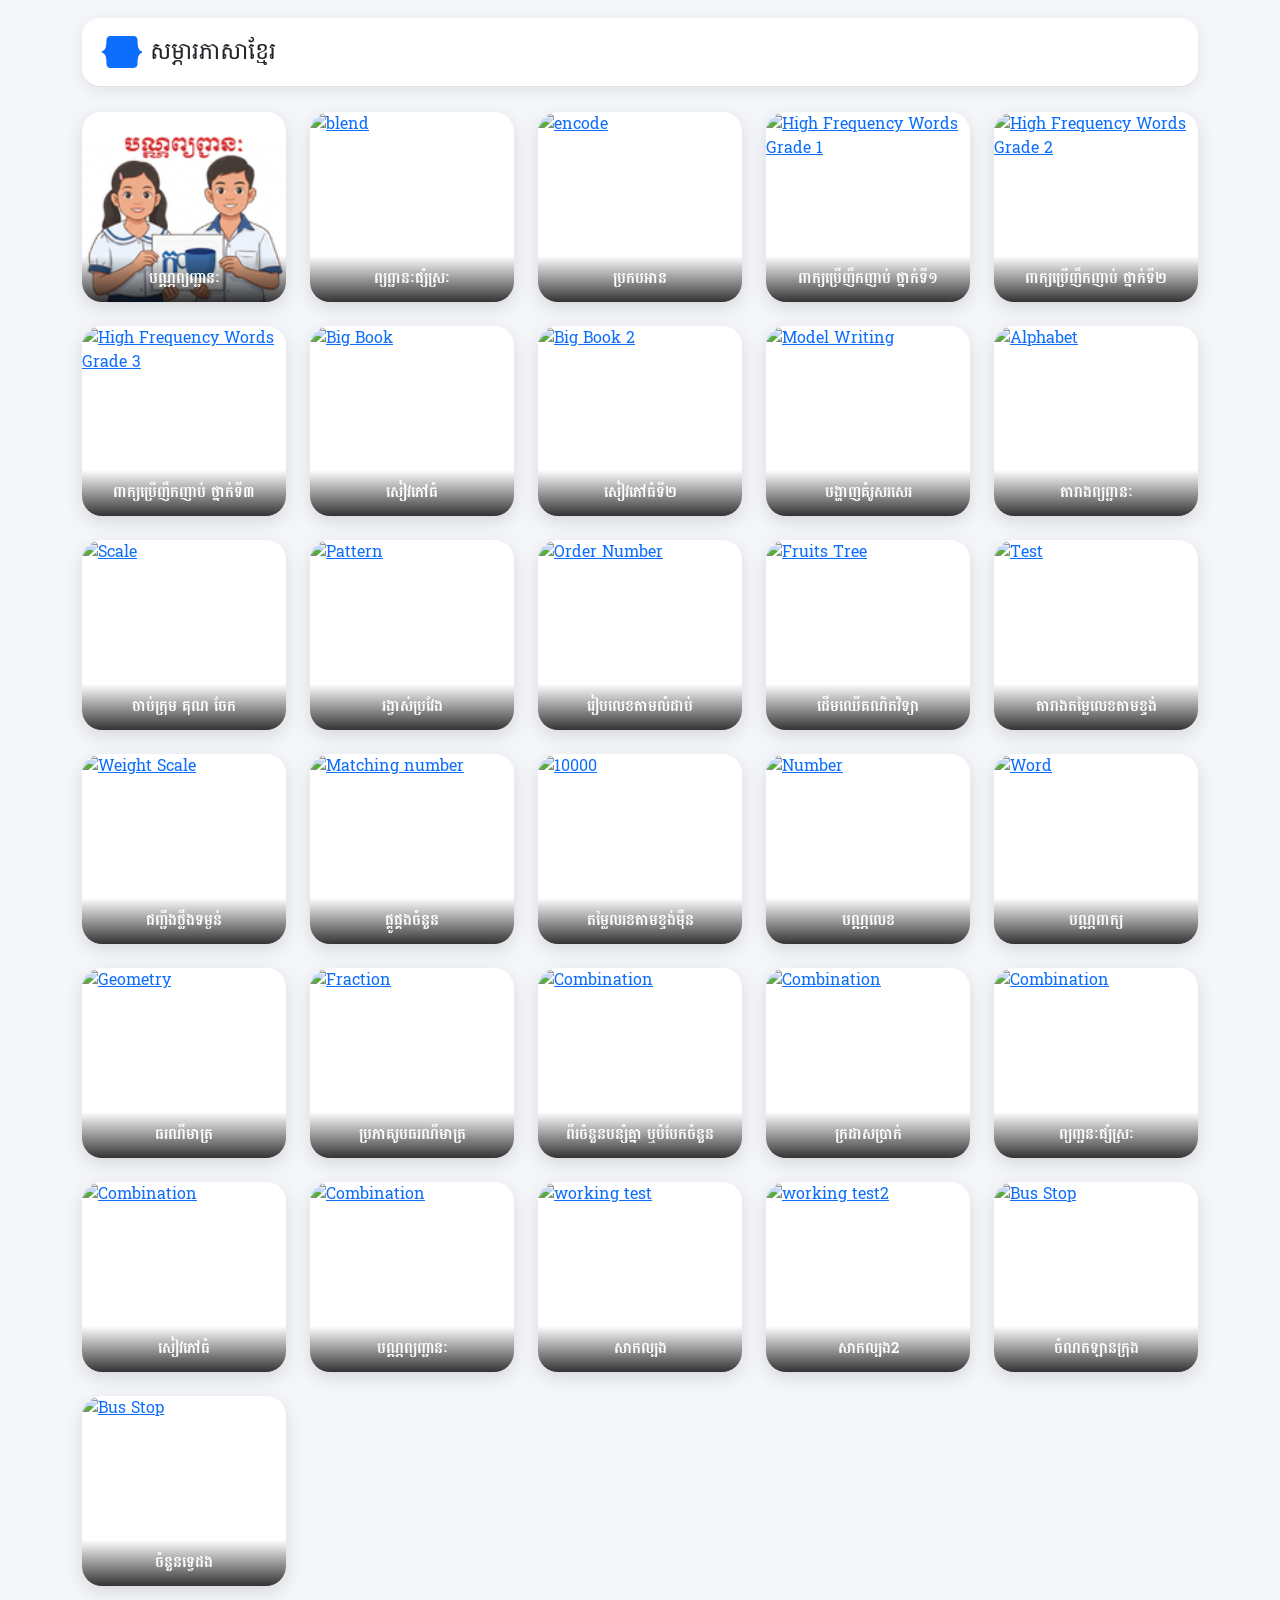
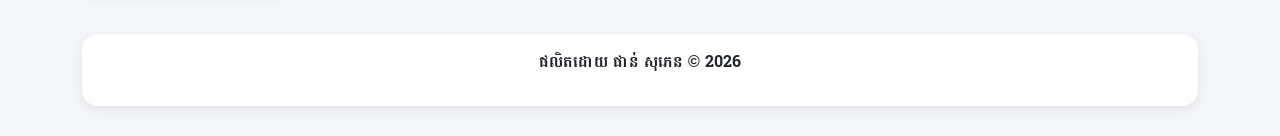
==== index.html @ cfbcb9c6 "Update index.html" ====
<!DOCTYPE html>
<html lang="en">

<head>
<meta charset="UTF-8">
<meta name="viewport" content="width=device-width, initial-scale=1.0">

<title>សម្ភារភាសាខ្មែរ</title>

<link rel="stylesheet" href="https://cdn.jsdelivr.net/npm/bootstrap@5.0.2/dist/css/bootstrap.min.css">

<!-- Khmer Font -->
<link rel="preconnect" href="https://fonts.googleapis.com">
<link rel="preconnect" href="https://fonts.gstatic.com" crossorigin>
<link href="https://fonts.googleapis.com/css2?family=Battambang&display=swap" rel="stylesheet">

<style>
body{
    background:#f4f6f9;
    margin:0;
    padding:0;
    font-family:'Battambang',sans-serif;
}

/* =========================
   KHMER FONT
========================= */
.font-khmer{
    font-family:'Battambang',sans-serif;
}

/* =========================
   HEADER
========================= */
header{
    background:white;
    border-radius:18px;
    padding:12px 20px;
    margin-top:18px;
    box-shadow: 0 4px 15px rgba(0,0,0,0.08);
}

.bi{
    fill:#0d6efd;
}

/* =========================
   GRID
========================= */
.gridbox{
    display:grid;
    grid-template-columns: repeat(auto-fit,minmax(180px,1fr));
    gap:24px;
    margin-top:25px;
    margin-bottom:40px;
}

/* =========================
   CARD
========================= */
.divclass{
    background:white;
    border-radius:20px;
    overflow:hidden;
    position:relative;
    box-shadow: 0 6px 18px rgba(0,0,0,0.12);
    transition: transform 0.25s ease, box-shadow 0.25s ease;
    cursor:pointer;
}

.divclass:hover{
    transform: translateY(-8px) scale(1.02);
    box-shadow: 0 14px 28px rgba(0,0,0,0.18);
}

.divclass:active{
    transform:scale(0.96);
}

/* =========================
   IMAGE
========================= */
.divclass img{
    width:100%;
    height:190px;
    object-fit:cover;
    display:block;
    background:white;
}

/* =========================
   LABEL
========================= */
.divclass::after{
    content:attr(data-title);
    position:absolute;
    left:0;
    bottom:0;
    width:100%;
    padding:12px;
    text-align:center;
    color:white;
    font-size:15px;
    font-weight:bold;
    background: linear-gradient(transparent, rgba(0,0,0,0.8));
}

/* =========================
   FOOTER
========================= */
footer{
    margin-bottom:30px;
}

.copyright{
    background:white;
    border-radius:16px;
    padding:16px;
    box-shadow: 0 4px 12px rgba(0,0,0,0.08);
}

/* =========================
   RESPONSIVE
========================= */
@media(max-width:768px){
    .gridbox{
        grid-template-columns: repeat(auto-fit,minmax(140px,1fr));
        gap:16px;
    }
    .divclass img{
        height:140px;
    }
    .fs-4{
        font-size:20px !important;
    }
}
</style>
</head>

<body>

<svg style="display: none;">
<symbol id="bootstrap" viewBox="0 0 118 94">
<path fill-rule="evenodd" clip-rule="evenodd" d="M24.509 0c-6.733 0-11.715 5.893-11.492 12.284.214 6.14-.064 14.092-2.066 20.577C8.943 39.365 5.547 43.485 0 44.014v4.972c5.547.529 8.943 4.649 10.951 11.153 2.002 6.485 2.28 14.437 2.066 20.577C12.794 88.106 17.776 94 24.51 94H93.5c6.733 0 11.714-5.893 11.491-12.284-.214-6.14.064-14.092 2.066-20.577 2.009-6.504 5.396-10.624 10.943-11.153v-4.972c-5.547-.529-8.934-4.649-10.943-11.153-2.002-6.484-2.28-14.437-2.066-20.577C105.214 5.893 100.233 0 93.5 0H24.508z"></path>
</symbol>
</svg>

<main>
<div class="container">
<header class="d-flex flex-wrap justify-content-center py-3 mb-4 border-bottom">
<a href="index.html" class="d-flex align-items-center mb-3 mb-md-0 me-md-auto text-dark text-decoration-none">
<svg class="bi me-2" width="40" height="32"><use xlink:href="#bootstrap"></use></svg>
<span class="fs-4 font-khmer">សម្ភារភាសាខ្មែរ</span>
</a>
</header>
</div>

<!-- =========================
      GRID CARDS
========================= -->
<div class="container">
<div class="gridbox">

<div class="divclass" data-title="បណ្ណព្យញ្ជានៈ">
<a href="./consonants/index.html"><img src="image/a.png" alt="Consonants"></a>
</div>

<div class="divclass" data-title="ព្យព្ជានៈផ្សំស្រៈ">
<a href="./blend/index.html"><img src="image/b.jpg" alt="blend"></a>
</div>

<div class="divclass" data-title="ប្រកបអាន">
<a href="./encode/index.html"><img src="image/dot.jpg" alt="encode"></a>
</div>

<div class="divclass" data-title="ពាក្យប្រើញឹកញាប់ ថ្នាក់ទី១">
<a href="./High Frequency Words/index.html"><img src="image/exp.png" alt="High Frequency Words Grade 1"></a>
</div>

<div class="divclass" data-title="ពាក្យប្រើញឹកញាប់ ថ្នាក់ទី២">
<a href="./High Frequency Words 2/index.html"><img src="image/exp.png" alt="High Frequency Words Grade 2"></a>
</div>

<div class="divclass" data-title="ពាក្យប្រើញឹកញាប់ ថ្នាក់ទី៣">
<a href="./High Frequency Words 3/index.html"><img src="image/exp.png" alt="High Frequency Words Grade 3"></a>
</div>

<div class="divclass" data-title="សៀវភៅធំ">
<a href="./Big Book/index.html"><img src="image/add.png" alt="Big Book"></a>
</div>

<div class="divclass" data-title="សៀវភៅធំទី២">
<a href="./Big Book 2/index.html"><img src="image/numberline.png" alt="Big Book 2"></a>
</div>

<div class="divclass" data-title="បង្ហាញគំរូសរសេរ">
<a href="./Model Writing/index.html"><img src="image/3.png" alt="Model Writing"></a>
</div>

<div class="divclass" data-title="តារាងព្យព្ជានៈ">
<a href="./Alphabet/index.html"><img src="image/clock.png" alt="Alphabet"></a>
</div>

<div class="divclass" data-title="ចាប់ក្រុម គុណ ចែក">
<a href="./scale/scale.html"><img src="image/Group.png" alt="Scale"></a>
</div>

<div class="divclass" data-title="រង្វាស់ប្រវែង">
<a href="./patterning/pattern.html"><img src="image/measure.png" alt="Pattern"></a>
</div>

<div class="divclass" data-title="រៀបលេខតាមលំដាប់">
<a href="./ordernumber/index.html"><img src="image/order.png" alt="Order Number"></a>
</div>

<div class="divclass" data-title="ដើមឈើគណិតវិទ្យា">
<a href="./Tree/index.html"><img src="image/tree.png" alt="Fruits Tree"></a>
</div>

<div class="divclass" data-title="តារាងតម្លៃលេខតាមខ្ទង់">
<a href="./Test/index.html"><img src="image/writing.png" alt="Test"></a>
</div>

<div class="divclass" data-title="ជញ្ជីងថ្លឹងទម្ងន់">
<a href="./Weight Scale/Index.html"><img src="image/scale.png" alt="Weight Scale"></a>
</div>

<div class="divclass" data-title="ផ្គូផ្គងចំនួន">
<a href="./Matching Number/index.html"><img src="image/matching number.png" alt="Matching number"></a>
</div>

<div class="divclass" data-title="តម្លៃលរខតាមខ្ទង់ម៉ឺន">
<a href="./10000 place value/index.html"><img src="image/10000.png" alt="10000"></a>
</div>

<div class="divclass" data-title="បណ្ណលេខ">
<a href="./Number card/index.html"><img src="image/number.png" alt="Number"></a>
</div>

<div class="divclass" data-title="បណ្ណពាក្យ">
<a href="./Words card/index.html"><img src="image/word.png" alt="Word"></a>
</div>

<div class="divclass" data-title="ធរណីមាត្រ">
<a href="./Geometry/index.html"><img src="image/geometry.png" alt="Geometry"></a>
</div>

<div class="divclass" data-title="ប្រភាគរូបធរណីមាត្រ">
<a href="./New Fraction/Shape fraction.html"><img src="image/fraction.png" alt="Fraction"></a>
</div>

<div class="divclass" data-title="ពីរចំនួនបន្សំគ្នា ឬបំបែកចំនួន">
<a href="./combination/index.html"><img src="image/combination.png" alt="Combination"></a>
</div>

<div class="divclass" data-title="ក្រដាសប្រាក់">
<a href="./Currency/index.html"><img src="image/combination.png" alt="Combination"></a>
</div>

<div class="divclass" data-title="ព្យញ្ជនៈផ្សំស្រៈ">
<a href="./alphabet/index.html"><img src="image/combination.png" alt="Combination"></a>
</div>

<div class="divclass" data-title="សៀវភៅធំ">
<a href="./Big book/index.html"><img src="image/combination.png" alt="Combination"></a>
</div>

<div class="divclass" data-title="បណ្ណព្យញ្ជានៈ">
<a href="./Consonant flash cards/index.html"><img src="image/combination.png" alt="Combination"></a>
</div>

<div class="divclass" data-title="សាកល្បង">
<a href="./Working test/index.html"><img src="image/combination.png" alt="working test"></a>
</div>

<div class="divclass" data-title="សាកល្បង2">
<a href="./Working test2/index.html"><img src="image/combination.png" alt="working test2"></a>
</div>

 <div class="divclass" data-title="ចំណតឡានក្រុង">
<a href="./Bus Stop/index.html"><img src="image/combination.png" alt="Bus Stop"></a>
</div>

 <div class="divclass" data-title="ចំនួនទ្វេដង">
<a href="./Double/index.html"><img src="image/combination.png" alt="Bus Stop"></a>
</div>
   
</div>
</div>
</main>

<!-- =========================
      FOOTER
========================= -->
<footer class="container mt-5">
<div class="copyright text-center">
<p class="font-khmer"><strong>ផលិតដោយ ផាន់ សុភេន © <span id="year"></span></strong></p>
</div>
</footer>

<!-- =========================
      JAVASCRIPT
========================= -->
<script>
/* =========================
   YEAR
========================= */
document.getElementById("year").innerHTML = new Date().getFullYear();

/* =========================
   CARD ANIMATION
========================= */
const cards = document.querySelectorAll(".divclass");
window.addEventListener("load",()=>{
    cards.forEach((card,index)=>{
        card.style.opacity="0";
        card.style.transform="translateY(30px)";
        setTimeout(()=>{
            card.style.transition="all 0.5s ease";
            card.style.opacity="1";
            card.style.transform="translateY(0)";
        },index*70);
    });
});

/* =========================
   TOUCH EFFECT
========================= */
cards.forEach(card=>{
    card.addEventListener("pointerdown",()=>{
        card.style.transform="scale(0.95)";
    });
    card.addEventListener("pointerup",()=>{
        card.style.transform="";
    });
    card.addEventListener("pointerleave",()=>{
        card.style.transform="";
    });
});
</script>

</body>
</html>
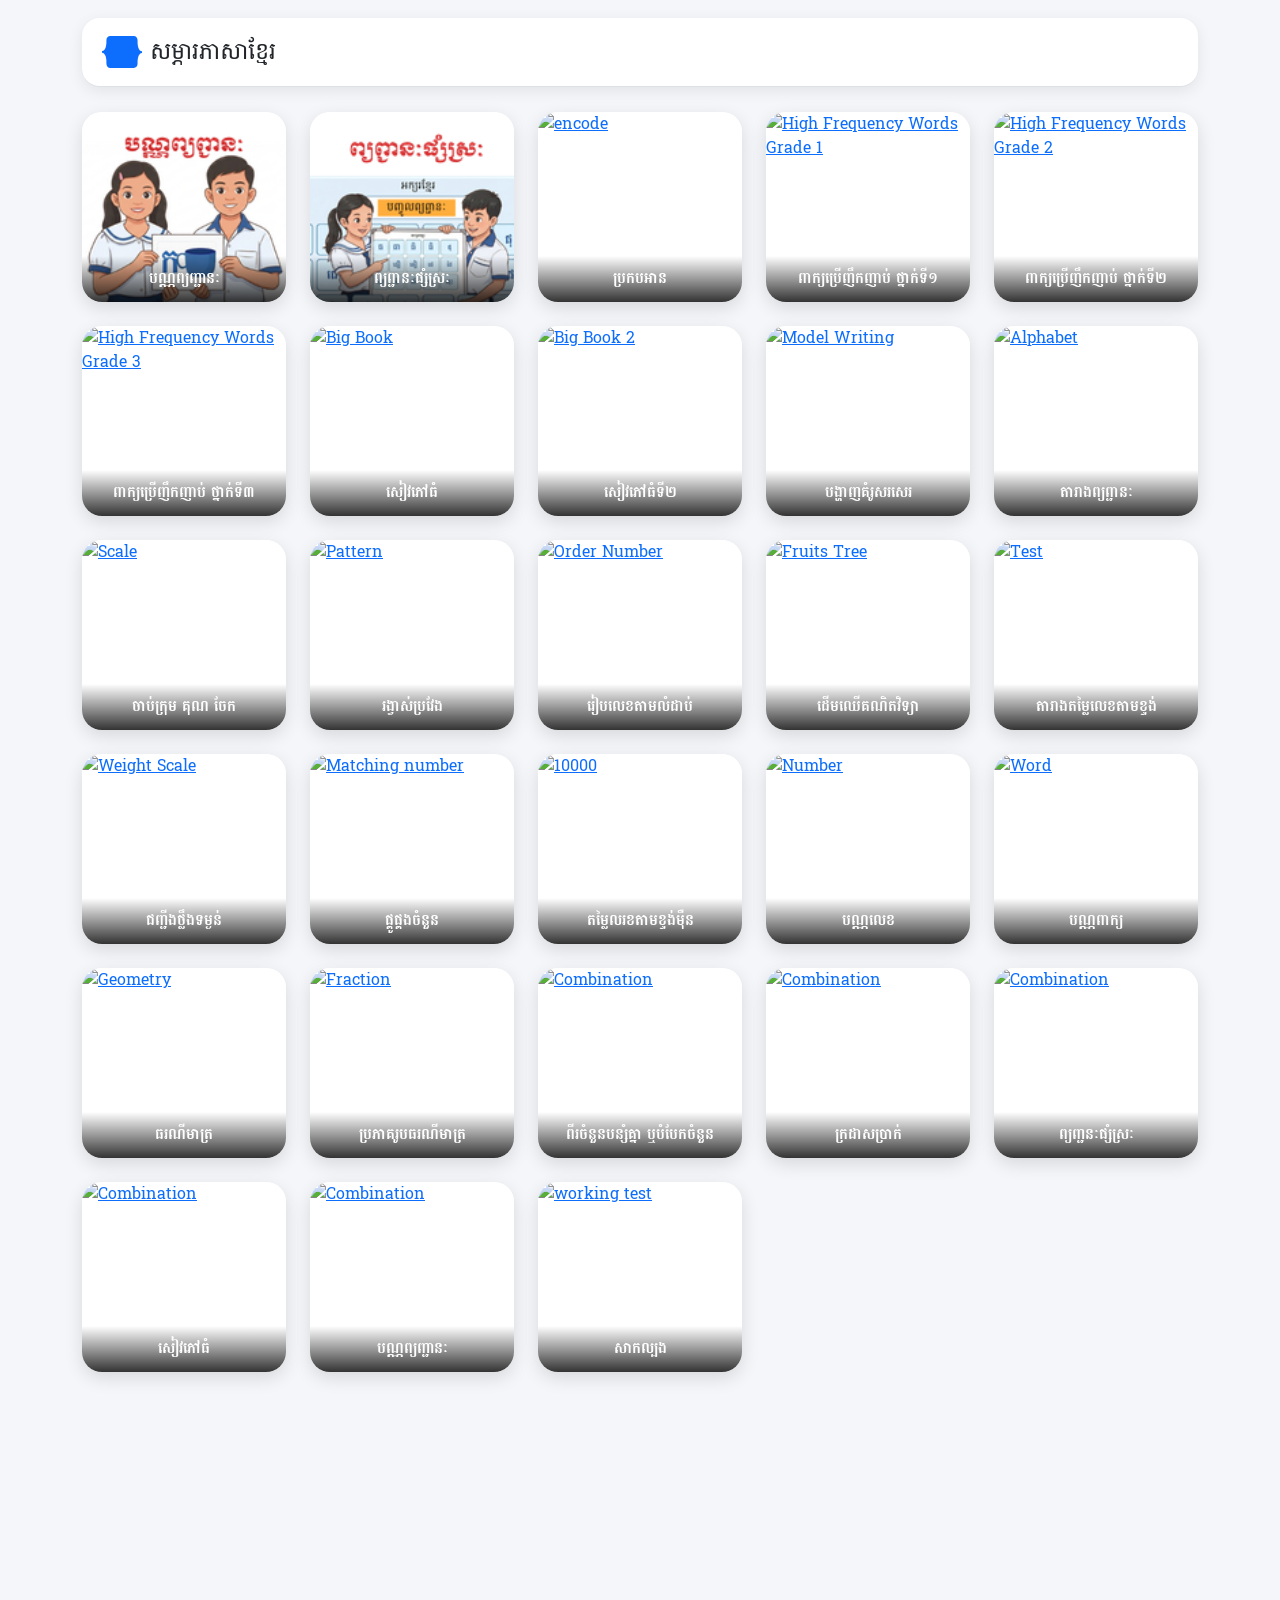
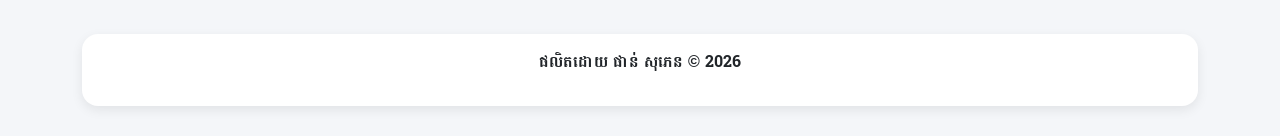
==== commit 6dd5b2f6: "Update index.html" ====
--- a/index.html
+++ b/index.html
@@ -166,7 +166,7 @@
 </div>
 
 <div class="divclass" data-title="ព្យព្ជានៈផ្សំស្រៈ">
-<a href="./blend/index.html"><img src="image/b.jpg" alt="blend"></a>
+<a href="./blend/index.html"><img src="image/b.png" alt="blend"></a>
 </div>
 
 <div class="divclass" data-title="ប្រកបអាន">
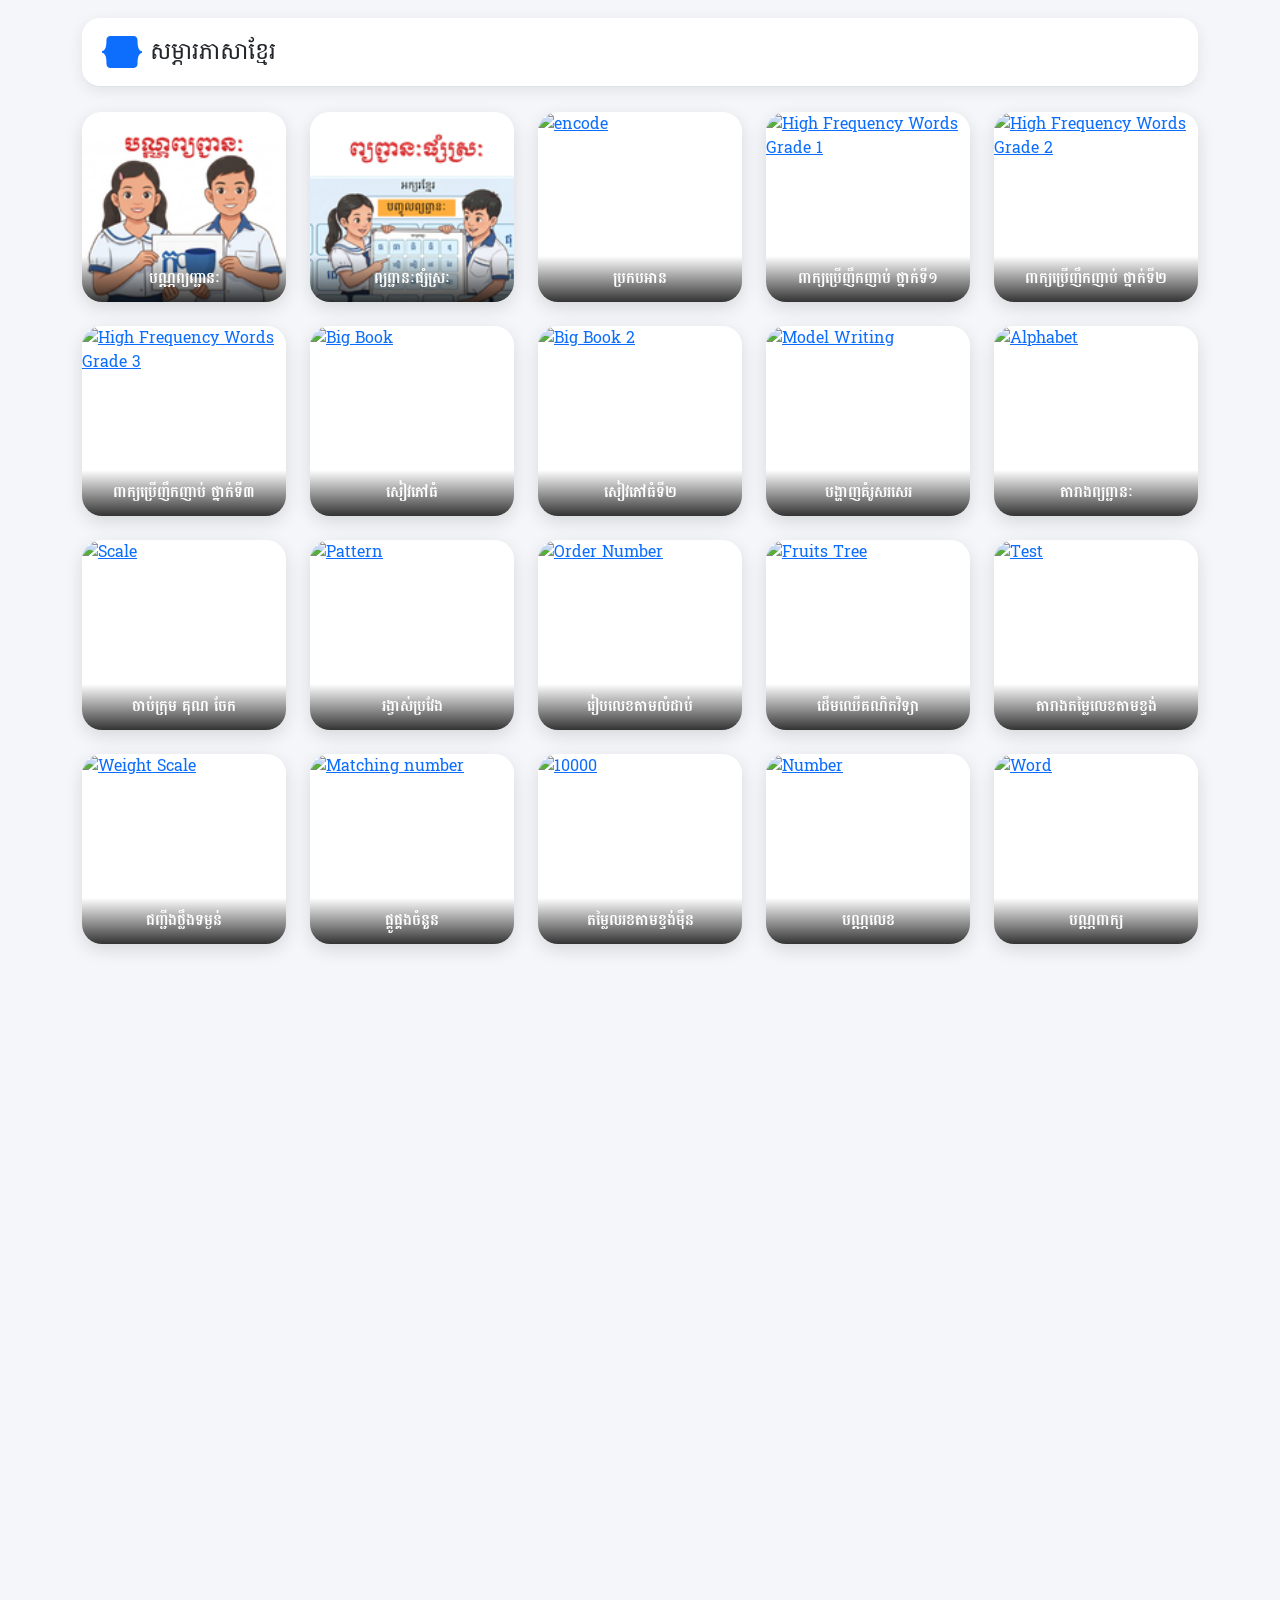
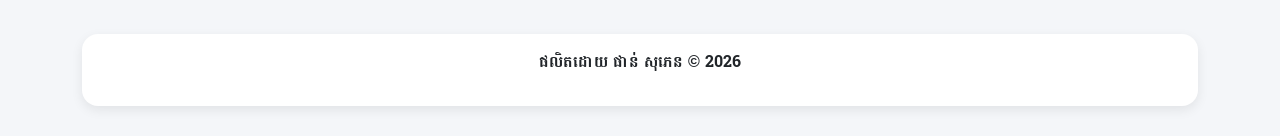
==== commit 44ebc6d0: "Update index.html" ====
--- a/index.html
+++ b/index.html
@@ -170,7 +170,7 @@
 </div>
 
 <div class="divclass" data-title="ប្រកបអាន">
-<a href="./encode/index.html"><img src="image/dot.jpg" alt="encode"></a>
+<a href="./encode/index.html"><img src="image/c.png" alt="encode"></a>
 </div>
 
 <div class="divclass" data-title="ពាក្យប្រើញឹកញាប់ ថ្នាក់ទី១">
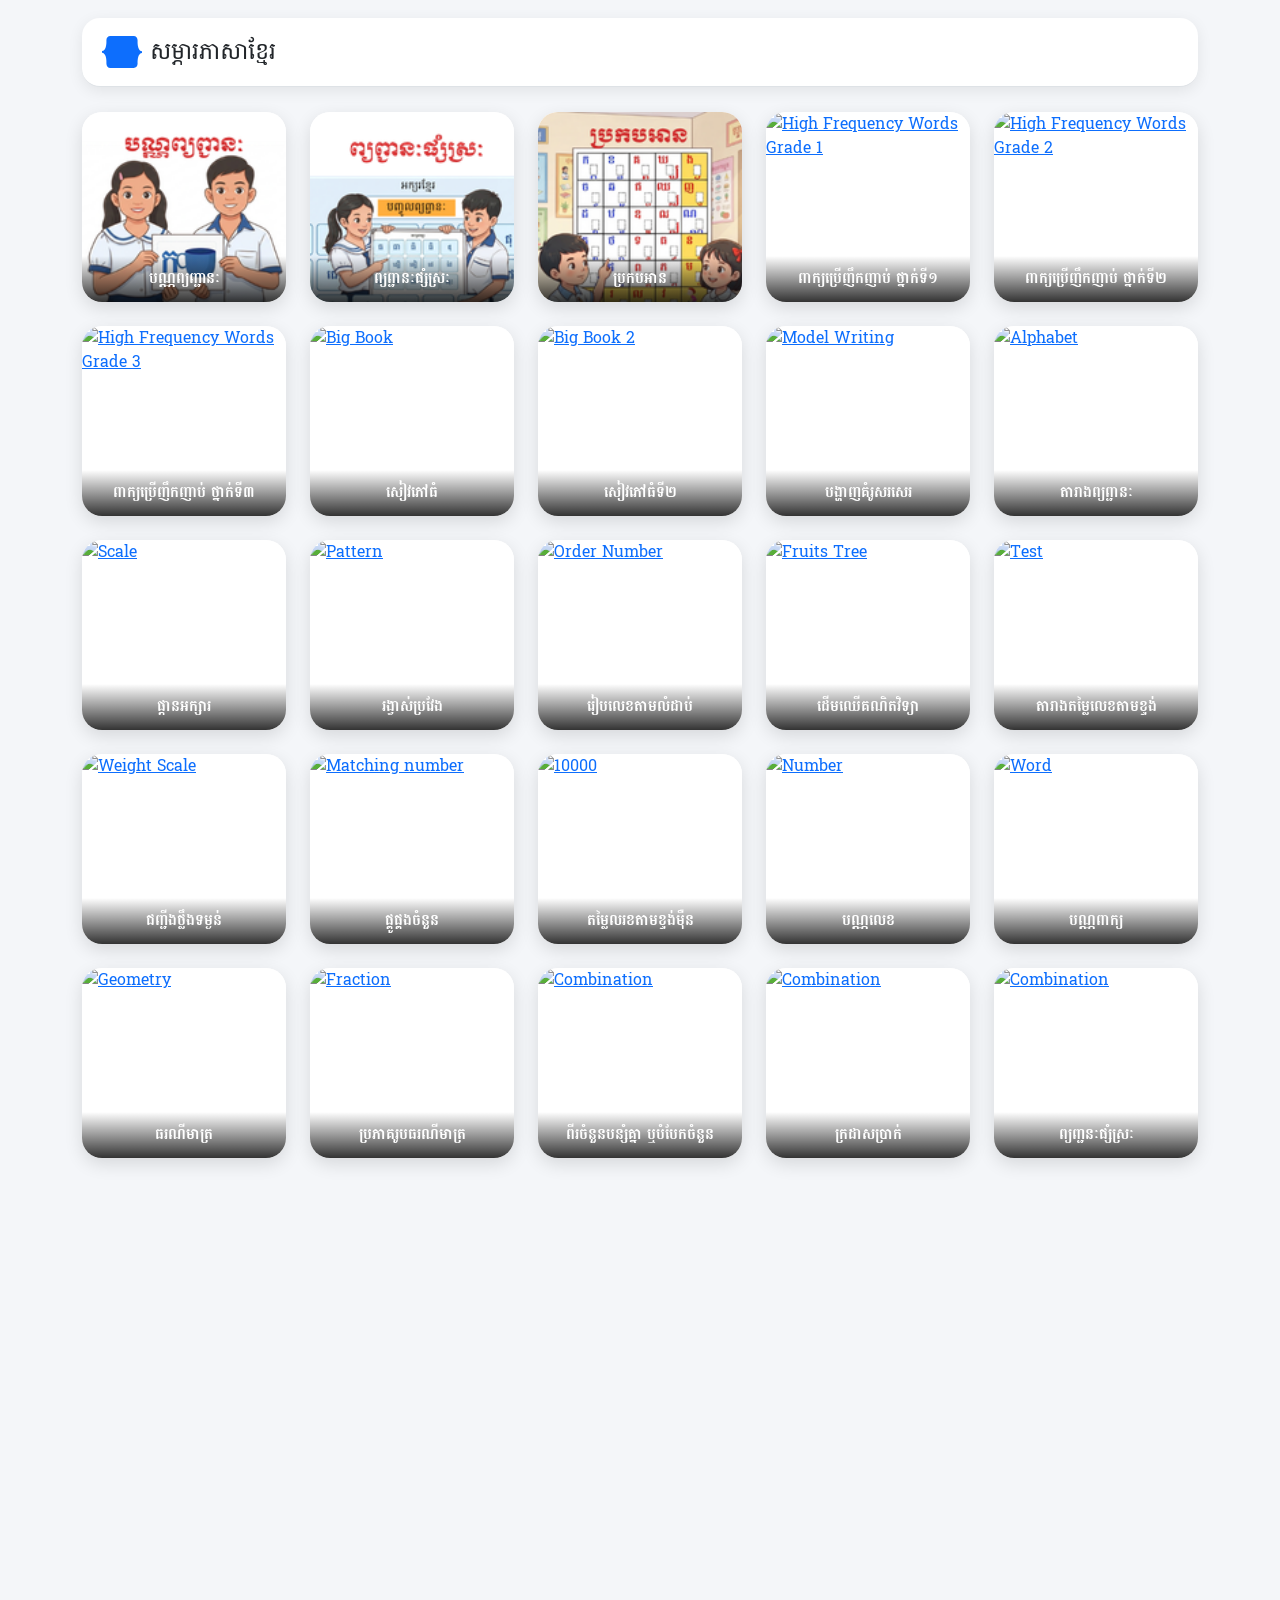
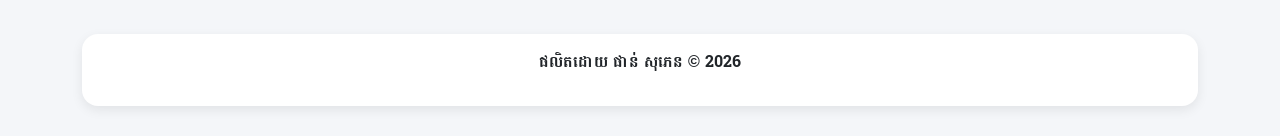
==== commit ec12cd7c: "Update index.html" ====
--- a/index.html
+++ b/index.html
@@ -201,8 +201,8 @@
 <a href="./Alphabet/index.html"><img src="image/clock.png" alt="Alphabet"></a>
 </div>
 
-<div class="divclass" data-title="ចាប់ក្រុម គុណ ចែក">
-<a href="./scale/scale.html"><img src="image/Group.png" alt="Scale"></a>
+<div class="divclass" data-title="ផ្តានអក្សារ">
+<a href="./Trace letters/trace.html"><img src="image/Group.png" alt="Scale"></a>
 </div>
 
 <div class="divclass" data-title="រង្វាស់ប្រវែង">
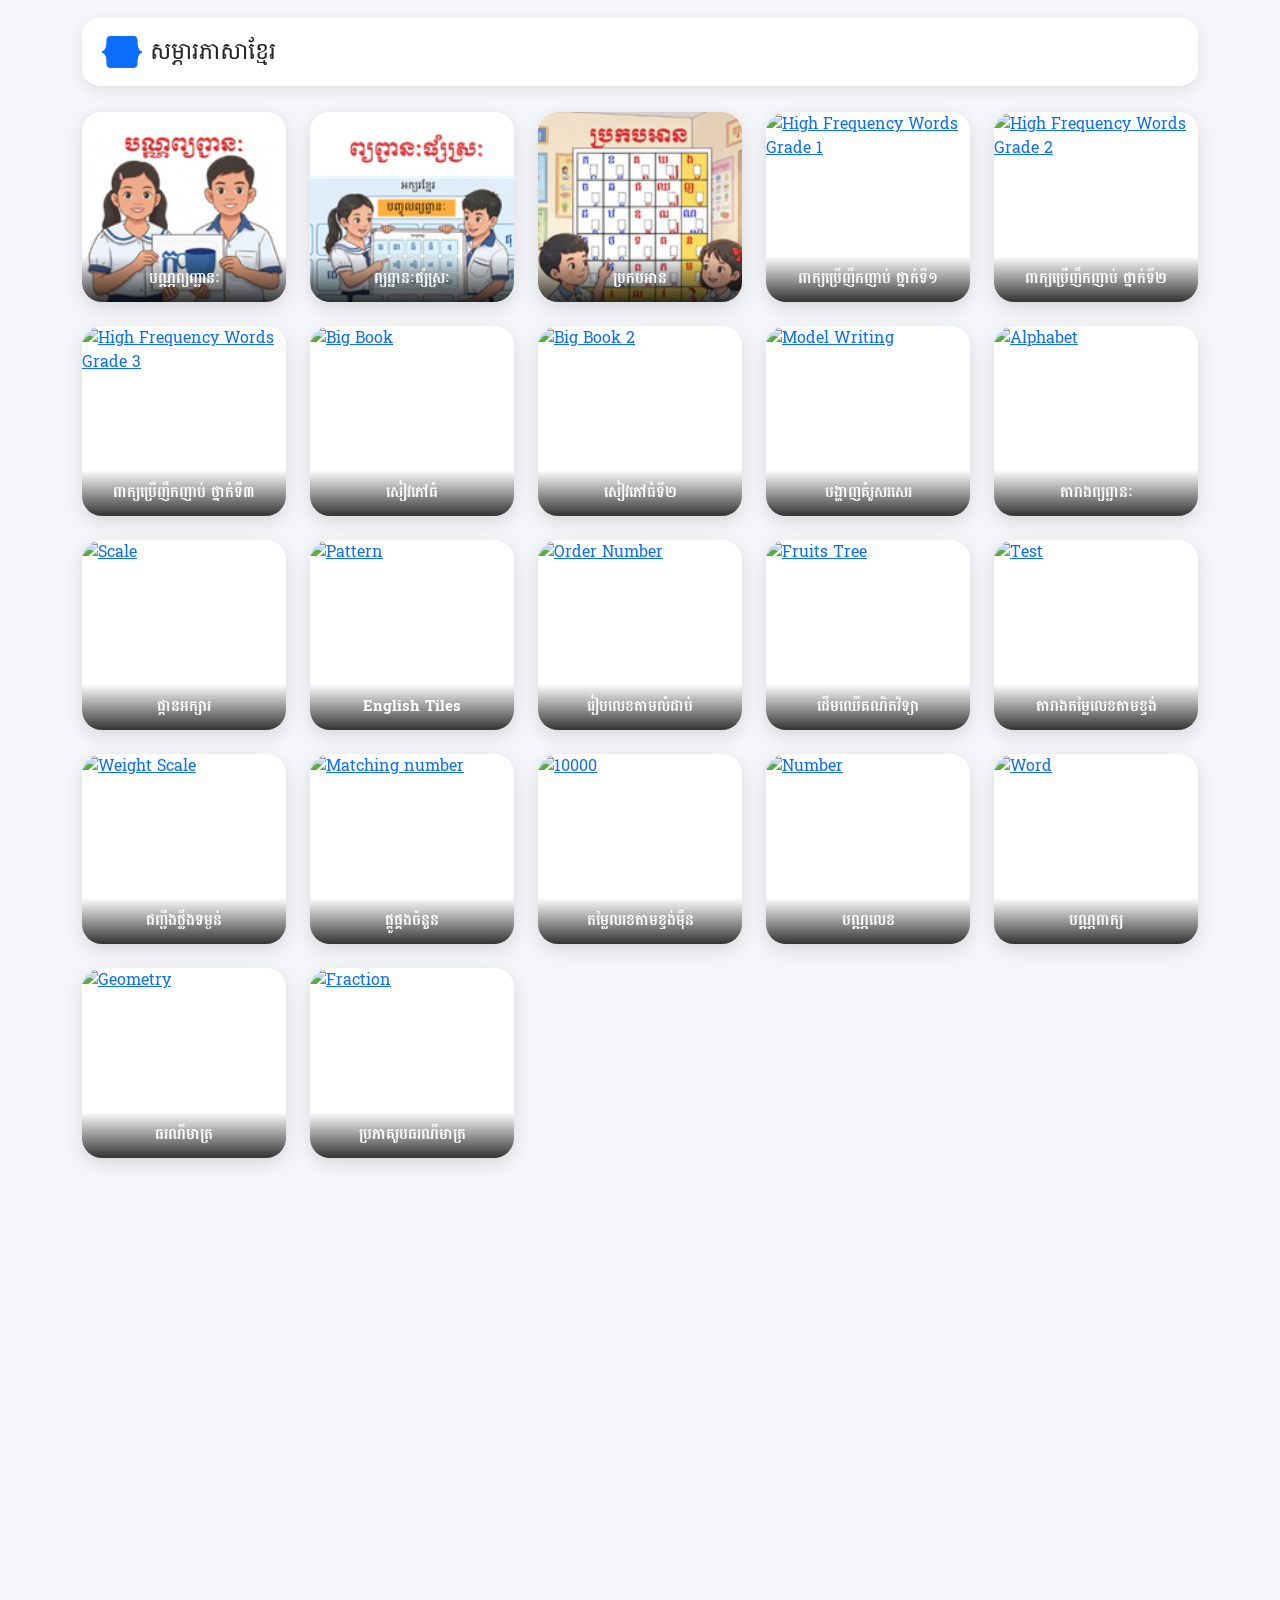
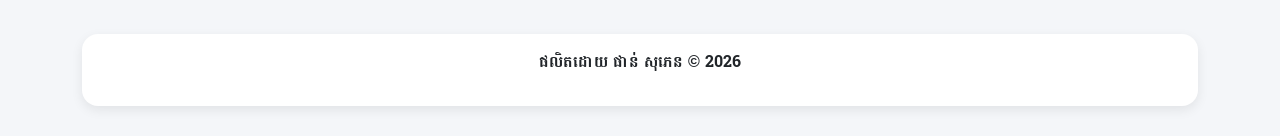
==== commit 34c3c6b0: "Update index.html" ====
--- a/index.html
+++ b/index.html
@@ -202,11 +202,11 @@
 </div>
 
 <div class="divclass" data-title="ផ្តានអក្សារ">
-<a href="./Trace letters/trace.html"><img src="image/Group.png" alt="Scale"></a>
-</div>
-
-<div class="divclass" data-title="រង្វាស់ប្រវែង">
-<a href="./patterning/pattern.html"><img src="image/measure.png" alt="Pattern"></a>
+<a href="./Trace Letters/trace.html"><img src="image/Group.png" alt="Scale"></a>
+</div>
+
+<div class="divclass" data-title="English Tiles">
+<a href="./English/EnglishTile.html"><img src="image/measure.png" alt="Pattern"></a>
 </div>
 
 <div class="divclass" data-title="រៀបលេខតាមលំដាប់">
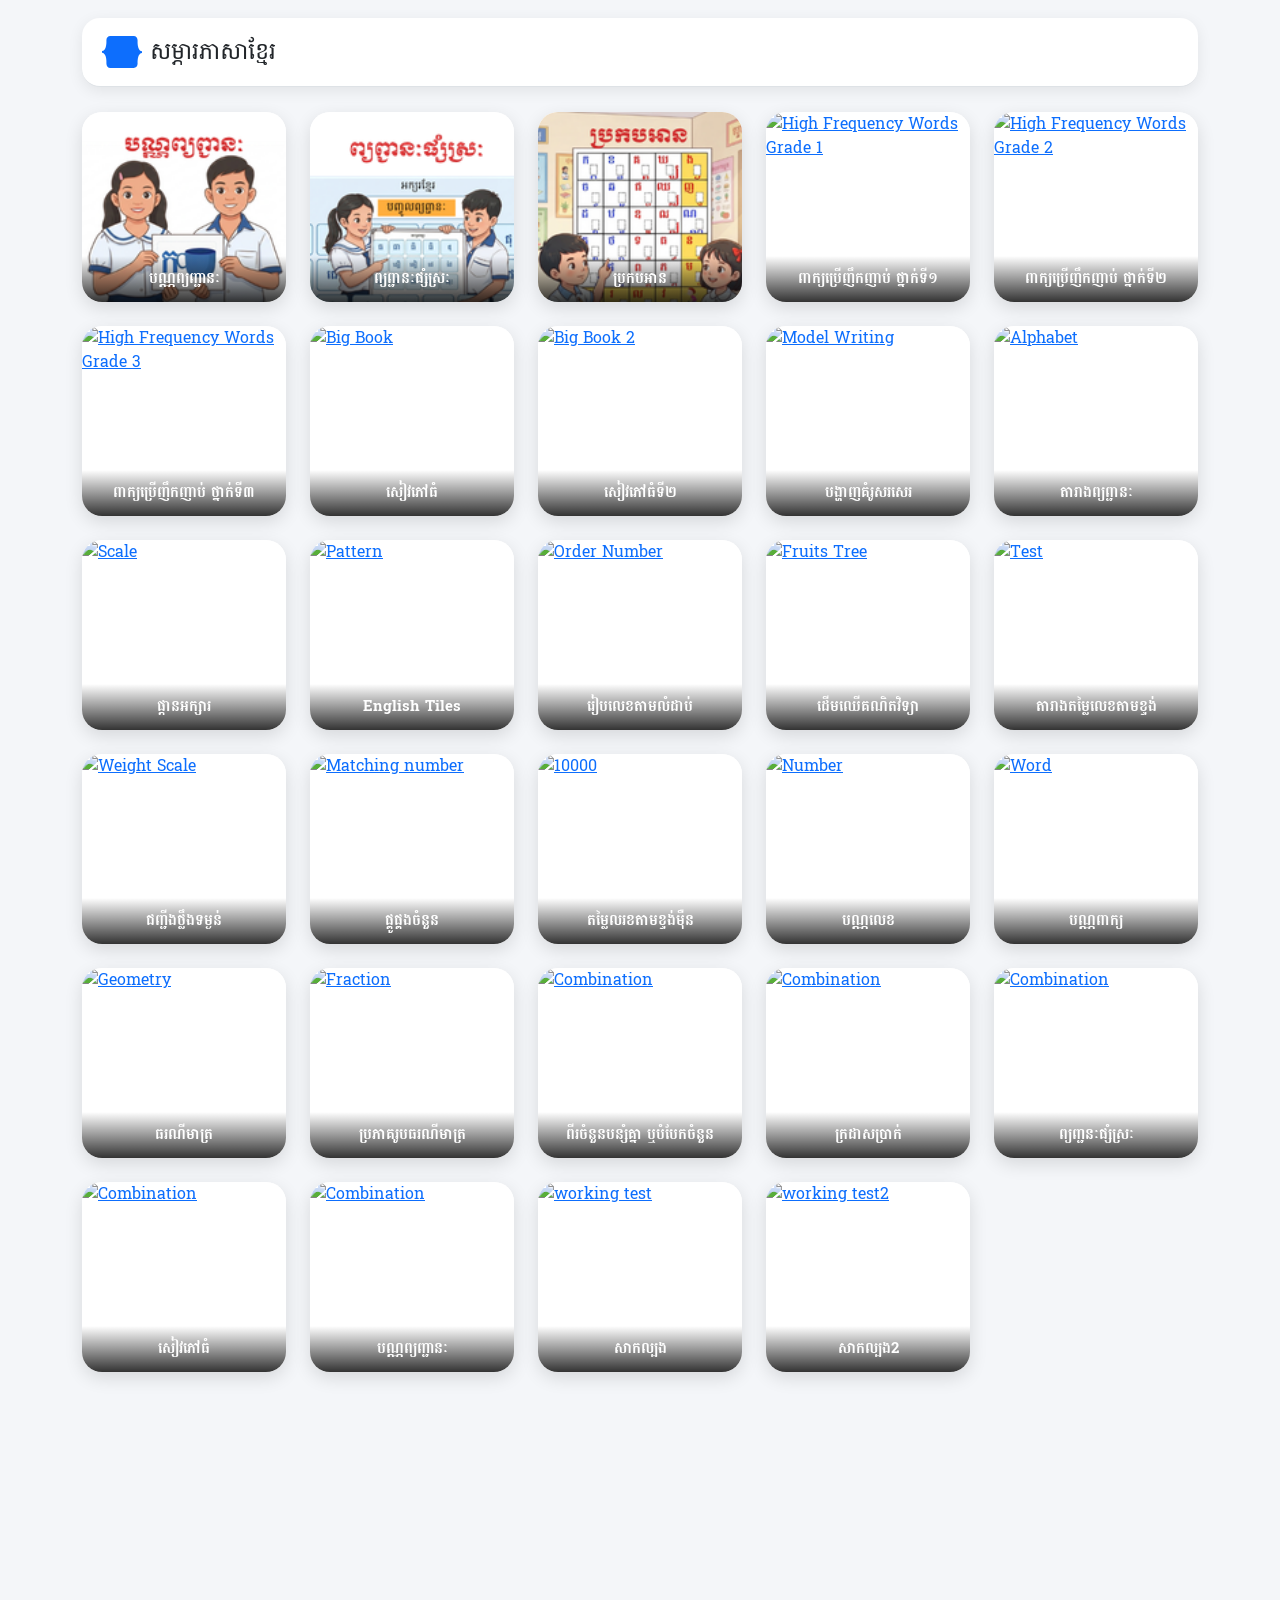
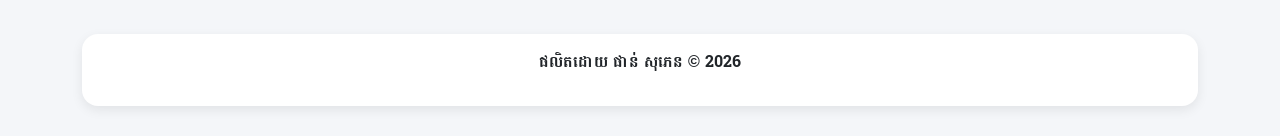
==== commit bf07b49d: "Update index.html" ====
--- a/index.html
+++ b/index.html
@@ -206,7 +206,7 @@
 </div>
 
 <div class="divclass" data-title="English Tiles">
-<a href="./English/EnglishTile.html"><img src="image/measure.png" alt="Pattern"></a>
+<a href="./English/English.html"><img src="image/measure.png" alt="Pattern"></a>
 </div>
 
 <div class="divclass" data-title="រៀបលេខតាមលំដាប់">
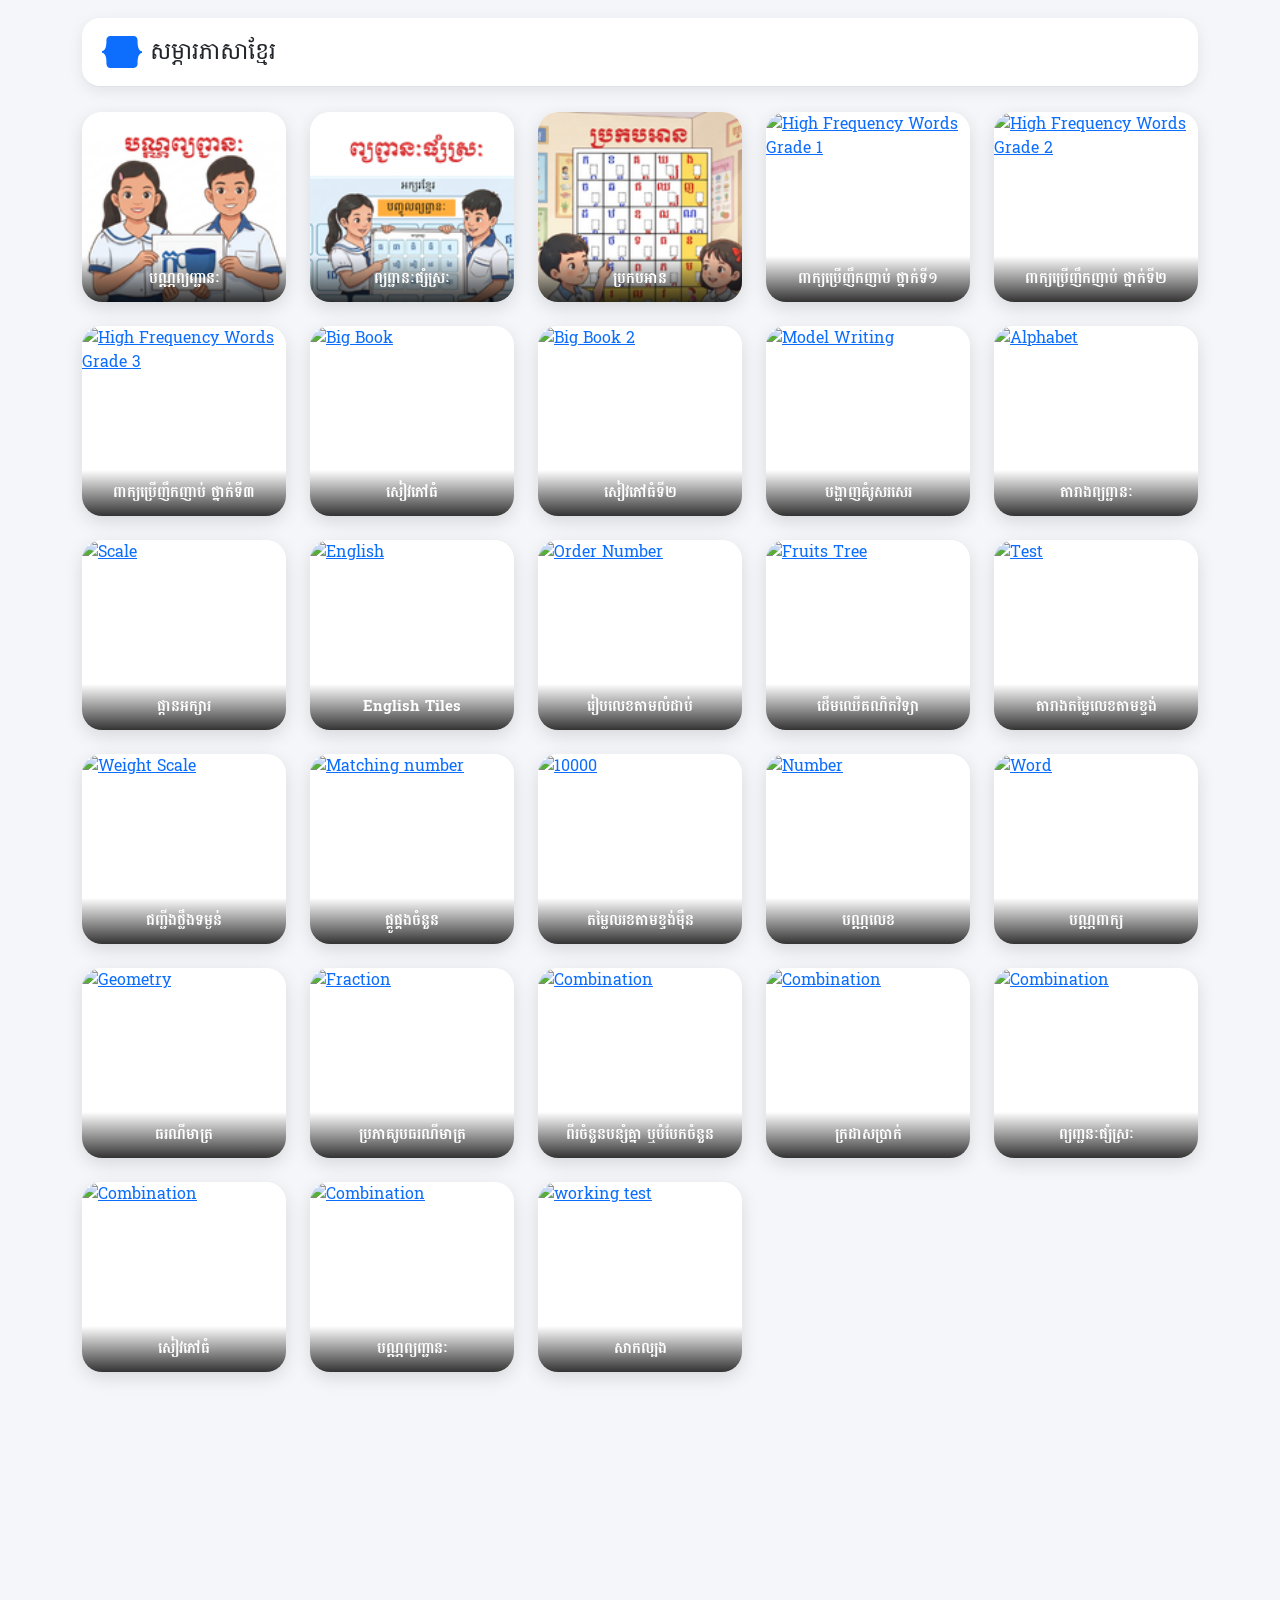
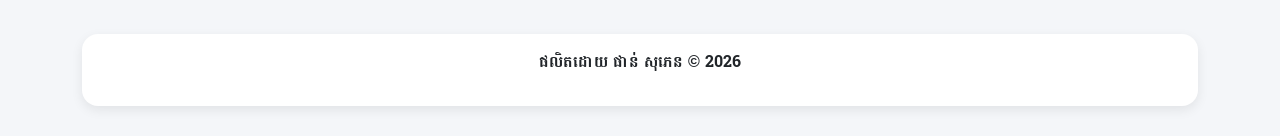
==== commit 40795059: "Update index.html" ====
--- a/index.html
+++ b/index.html
@@ -206,7 +206,7 @@
 </div>
 
 <div class="divclass" data-title="English Tiles">
-<a href="./English/English.html"><img src="image/measure.png" alt="Pattern"></a>
+<a href="./English/English.html"><img src="image/measure.png" alt="English"></a>
 </div>
 
 <div class="divclass" data-title="រៀបលេខតាមលំដាប់">
